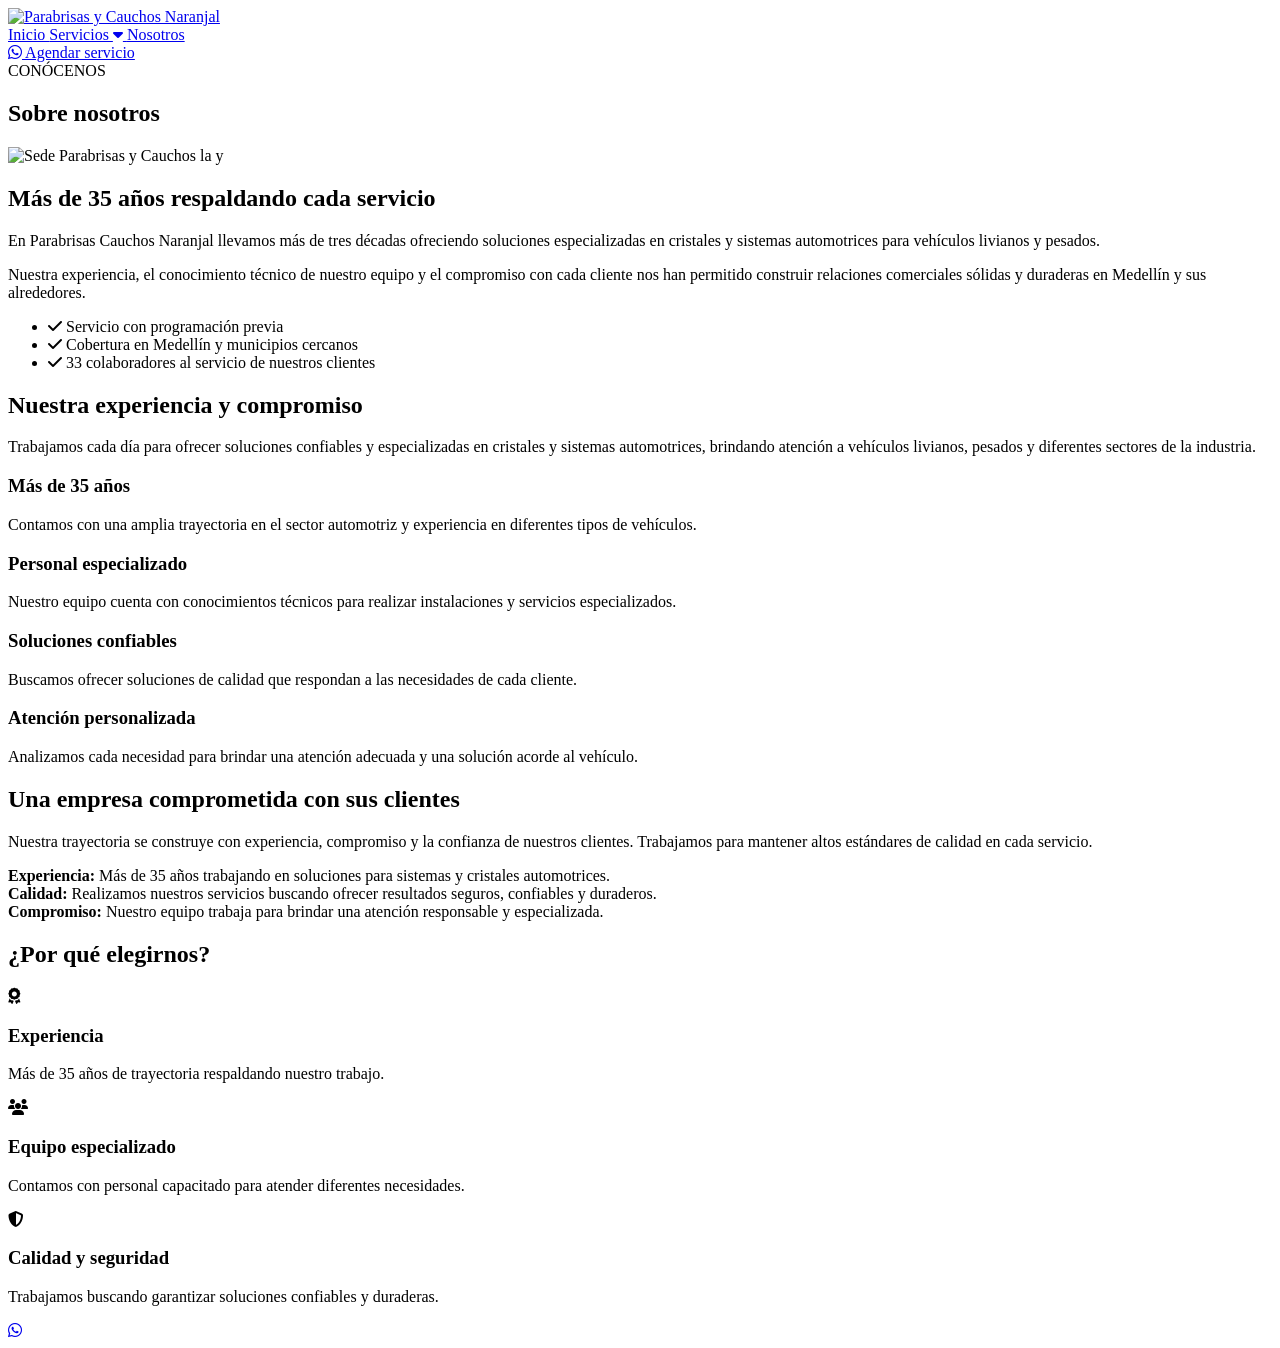
==== NosotrosParabrisas.html @ e6824275 "Add files via upload" ====
<!DOCTYPE html>
<html lang="es">

<head>

    <meta charset="UTF-8">

    <meta name="viewport"
          content="width=device-width, initial-scale=1.0">

    <title>
        Nosotros Parabrisas y Cauchos La Y
    </title>

    <link rel="stylesheet"
          href="css/servicios-detalle.css">

    <link rel="stylesheet"
          href="https://cdnjs.cloudflare.com/ajax/libs/font-awesome/6.5.2/css/all.min.css">

</head>


<body>


<header class="header">

    <div class="header-container">


        <a href="index.html"
           class="logo">

            <img src="Imagenes/LogoParabrisasYCauchosLaY.png"
                 alt="Parabrisas y Cauchos Naranjal">

        </a>


        <nav class="navbar">

            <a href="index.html">
                Inicio
            </a>


            <a href="Servicios.html">

                Servicios

                <i class="fa-solid fa-caret-down"></i>

            </a>


            <a href="NosotrosParabrisas.html"
               class="active">

                Nosotros

            </a>

        </nav>



        <a href="https://wa.link/3tt6j1"
           class="btn-agendar"
           target="_blank">

            <i class="fa-brands fa-whatsapp"></i>

            Agendar servicio

        </a>


    </div>

</header>

<main>


    <section class="titulo">

        <div class="container">


            <span class="categoria">
                CONÓCENOS
            </span>


            <h1>
                Sobre nosotros
            </h1>


        </div>

    </section>


    <section class="servicio">

        <div class="container servicio-grid">

            <div class="servicio-imagen">

                <img src="Imagenes/ParabrisasYCauchoLaY.jpg"
                     alt="Sede Parabrisas y Cauchos la y">

            </div>


            <div class="servicio-contenido">


                <h2>
                    Más de 35 años respaldando cada servicio
                </h2>


                <p>
                    En Parabrisas Cauchos Naranjal llevamos más de tres
                    décadas ofreciendo soluciones especializadas en
                    cristales y sistemas automotrices para vehículos
                    livianos y pesados.
                </p>


                <p>
                    Nuestra experiencia, el conocimiento técnico de
                    nuestro equipo y el compromiso con cada cliente nos
                    han permitido construir relaciones comerciales
                    sólidas y duraderas en Medellín y sus alrededores.
                </p>

                <ul>


                    <li>

                        <i class="fa-solid fa-check"></i>

                        Servicio con programación previa

                    </li>


                    <li>

                        <i class="fa-solid fa-check"></i>

                        Cobertura en Medellín y municipios cercanos

                    </li>


                    <li>

                        <i class="fa-solid fa-check"></i>

                        33 colaboradores al servicio de nuestros clientes

                    </li>


                </ul>


            </div>

        </div>

    </section>


    <section class="servicios-puertas">


        <div class="servicios-header">


            <h2>
                Nuestra experiencia y compromiso
            </h2>


            <p>
                Trabajamos cada día para ofrecer soluciones confiables
                y especializadas en cristales y sistemas automotrices,
                brindando atención a vehículos livianos, pesados y
                diferentes sectores de la industria.
            </p>


        </div>


        <div class="servicios-cards">


            <div class="servicio-card">

                <h3>
                    Más de 35 años
                </h3>

                <p>
                    Contamos con una amplia trayectoria en el sector
                    automotriz y experiencia en diferentes tipos de
                    vehículos.
                </p>

            </div>



            <div class="servicio-card">

                <h3>
                    Personal especializado
                </h3>

                <p>
                    Nuestro equipo cuenta con conocimientos técnicos
                    para realizar instalaciones y servicios especializados.
                </p>

            </div>



            <div class="servicio-card">

                <h3>
                    Soluciones confiables
                </h3>

                <p>
                    Buscamos ofrecer soluciones de calidad que respondan
                    a las necesidades de cada cliente.
                </p>

            </div>



            <div class="servicio-card">

                <h3>
                    Atención personalizada
                </h3>

                <p>
                    Analizamos cada necesidad para brindar una atención
                    adecuada y una solución acorde al vehículo.
                </p>

            </div>


        </div>

    </section>




    <section class="puertas-info">


        <div class="puertas-imagen">


            <div class="puertas-overlay">


                <div class="puertas-contenido">


                    <h2>
                        Una empresa comprometida con sus clientes
                    </h2>


                    <p>
                        Nuestra trayectoria se construye con experiencia,
                        compromiso y la confianza de nuestros clientes.
                        Trabajamos para mantener altos estándares de
                        calidad en cada servicio.
                    </p>


                    <div class="info-barra">

                        <strong>
                            Experiencia:
                        </strong>

                        Más de 35 años trabajando en soluciones para
                        sistemas y cristales automotrices.

                    </div>



                    <div class="info-barra">

                        <strong>
                            Calidad:
                        </strong>

                        Realizamos nuestros servicios buscando ofrecer
                        resultados seguros, confiables y duraderos.

                    </div>



                    <div class="info-barra">

                        <strong>
                            Compromiso:
                        </strong>

                        Nuestro equipo trabaja para brindar una atención
                        responsable y especializada.

                    </div>


                </div>


            </div>


        </div>


    </section>


    <section class="beneficios">

        <div class="container">


            <h2>
                ¿Por qué elegirnos?
            </h2>


            <div class="beneficios-grid">


                <div class="beneficio">

                    <i class="fa-solid fa-award"></i>

                    <h3>
                        Experiencia
                    </h3>

                    <p>
                        Más de 35 años de trayectoria respaldando
                        nuestro trabajo.
                    </p>

                </div>


                <div class="beneficio">

                    <i class="fa-solid fa-users"></i>

                    <h3>
                        Equipo especializado
                    </h3>

                    <p>
                        Contamos con personal capacitado para
                        atender diferentes necesidades.
                    </p>

                </div>



                <div class="beneficio">

                    <i class="fa-solid fa-shield-halved"></i>

                    <h3>
                        Calidad y seguridad
                    </h3>

                    <p>
                        Trabajamos buscando garantizar soluciones
                        confiables y duraderas.
                    </p>

                </div>


            </div>

        </div>

    </section>


</main>

<a href="https://wa.link/3tt6j1"
   class="whatsapp-float"
   target="_blank"
   aria-label="Contactar por WhatsApp">

    <i class="fa-brands fa-whatsapp"></i>

</a>


</body>

</html>
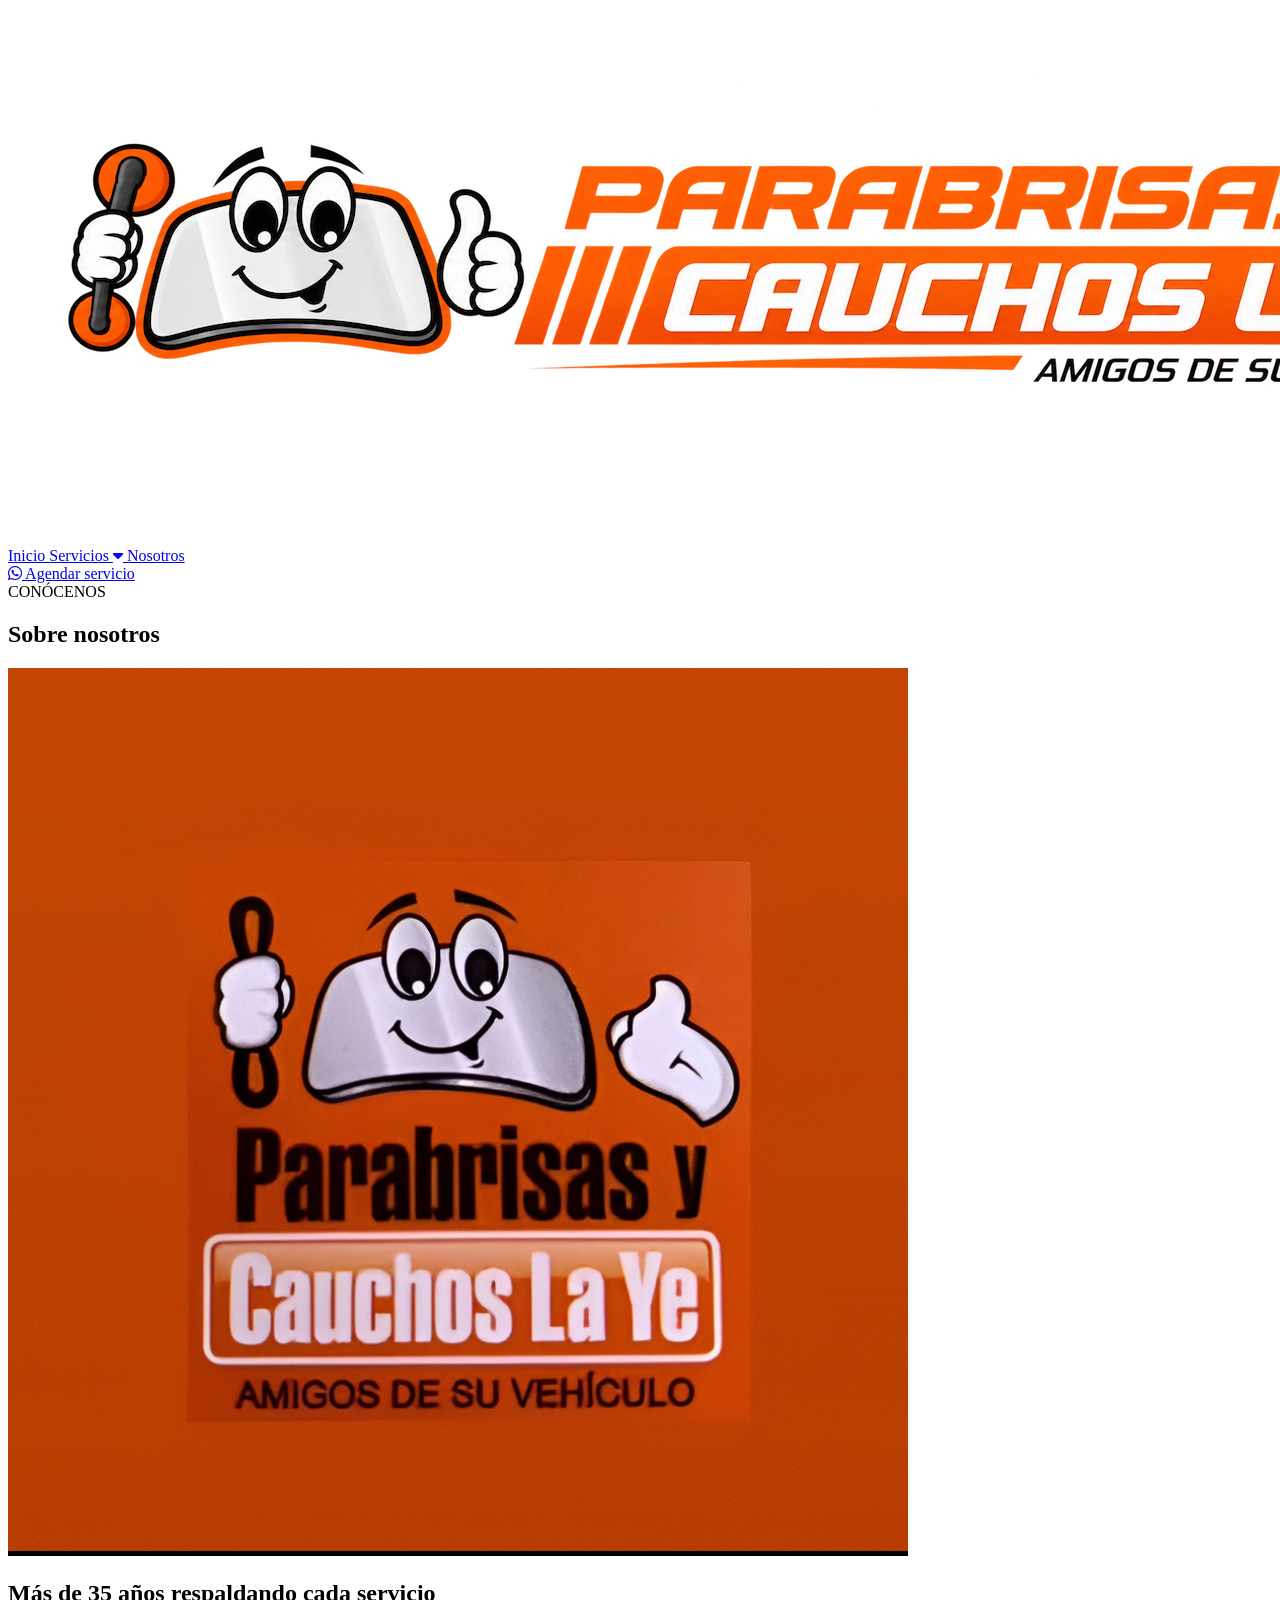
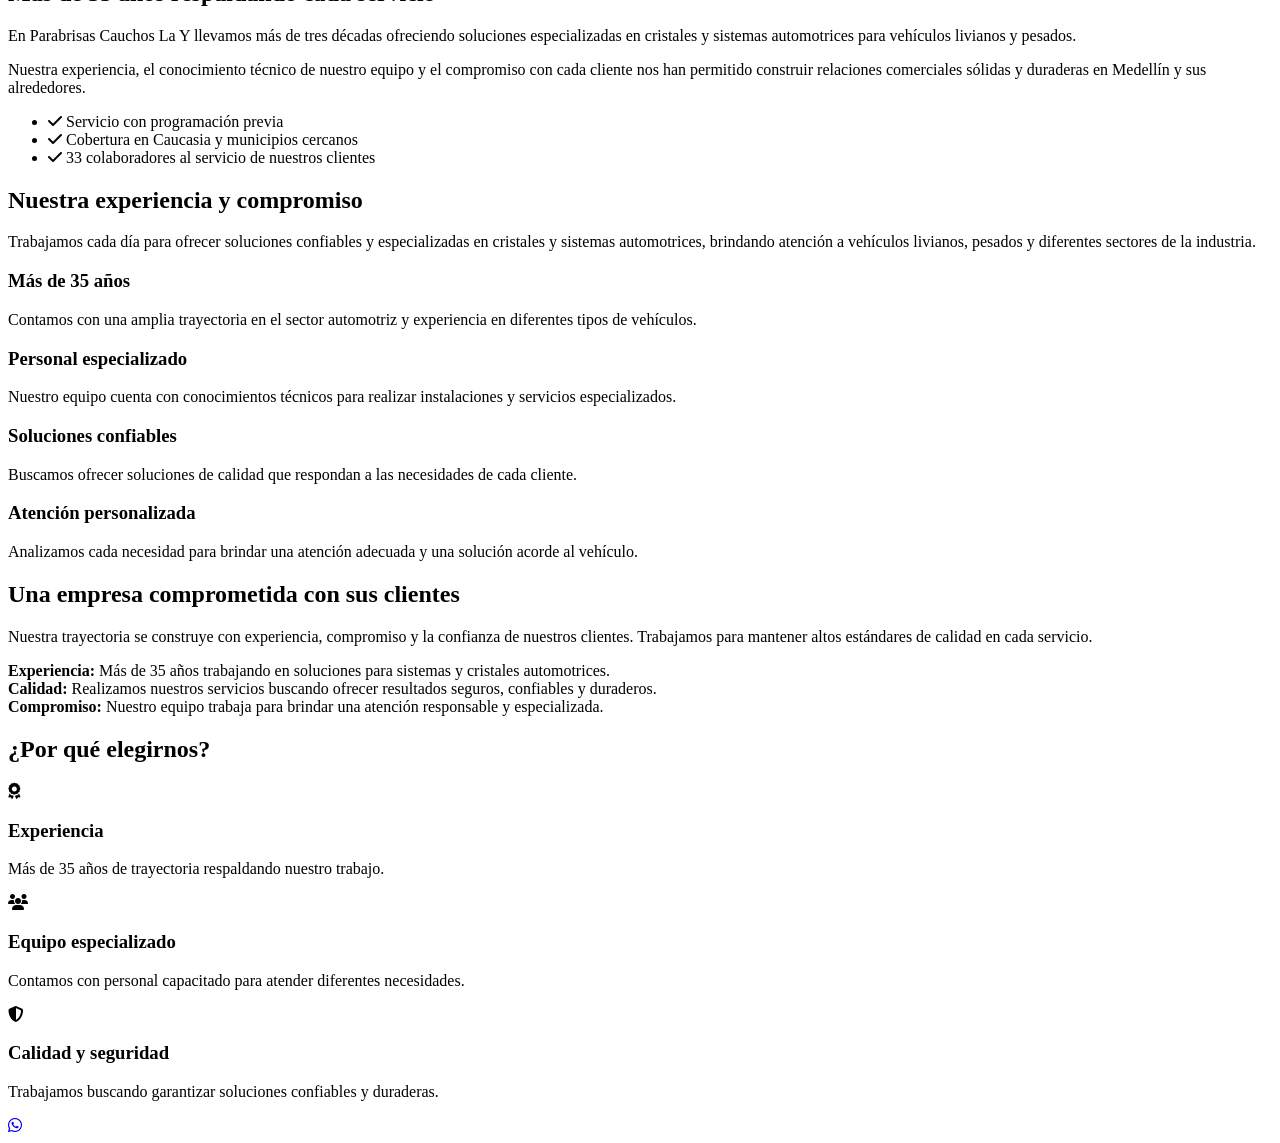
==== commit b3fb40c3: "Add files via upload" ====
--- a/NosotrosParabrisas.html
+++ b/NosotrosParabrisas.html
@@ -33,7 +33,7 @@
            class="logo">
 
             <img src="Imagenes/LogoParabrisasYCauchosLaY.png"
-                 alt="Parabrisas y Cauchos Naranjal">
+                 alt="Parabrisas y Cauchos la y">
 
         </a>
 
@@ -124,7 +124,7 @@
 
 
                 <p>
-                    En Parabrisas Cauchos Naranjal llevamos más de tres
+                    En Parabrisas Cauchos La Y llevamos más de tres
                     décadas ofreciendo soluciones especializadas en
                     cristales y sistemas automotrices para vehículos
                     livianos y pesados.
@@ -154,7 +154,7 @@
 
                         <i class="fa-solid fa-check"></i>
 
-                        Cobertura en Medellín y municipios cercanos
+                        Cobertura en Caucasia y municipios cercanos
 
                     </li>
 
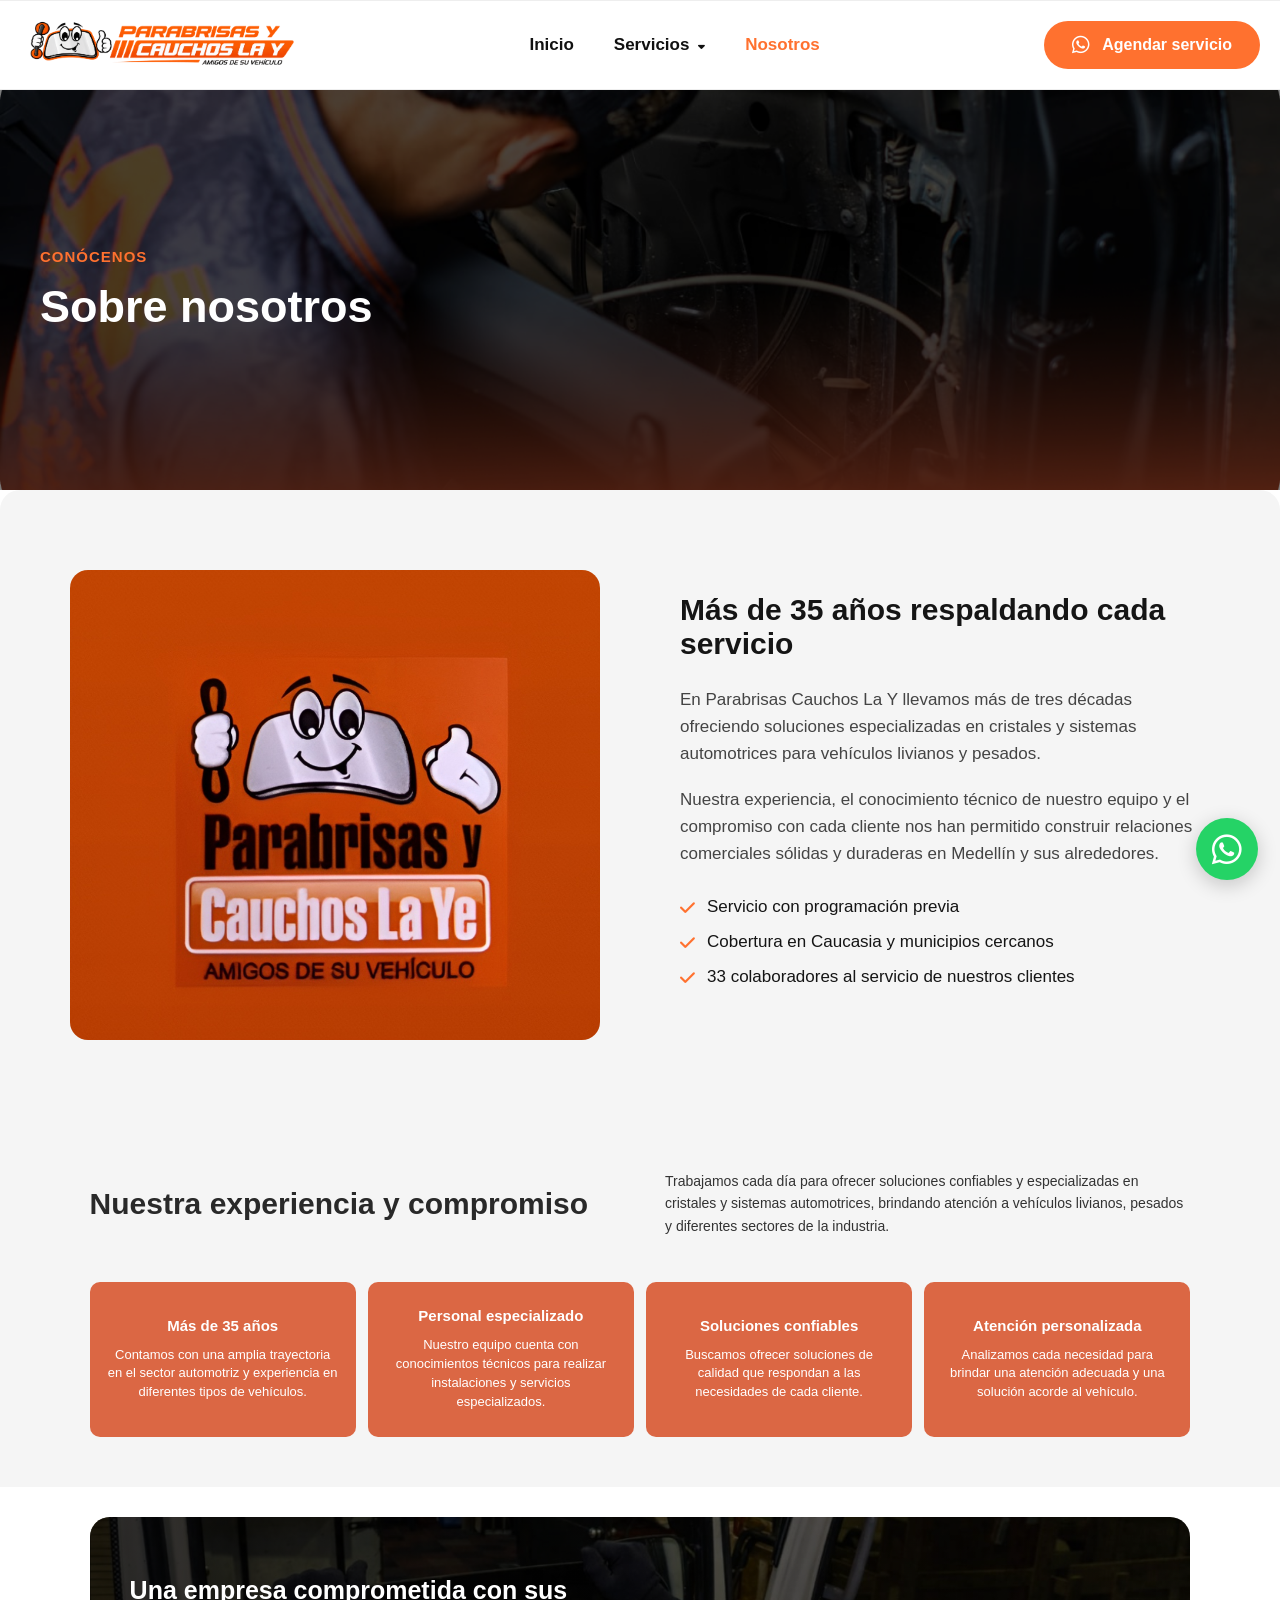
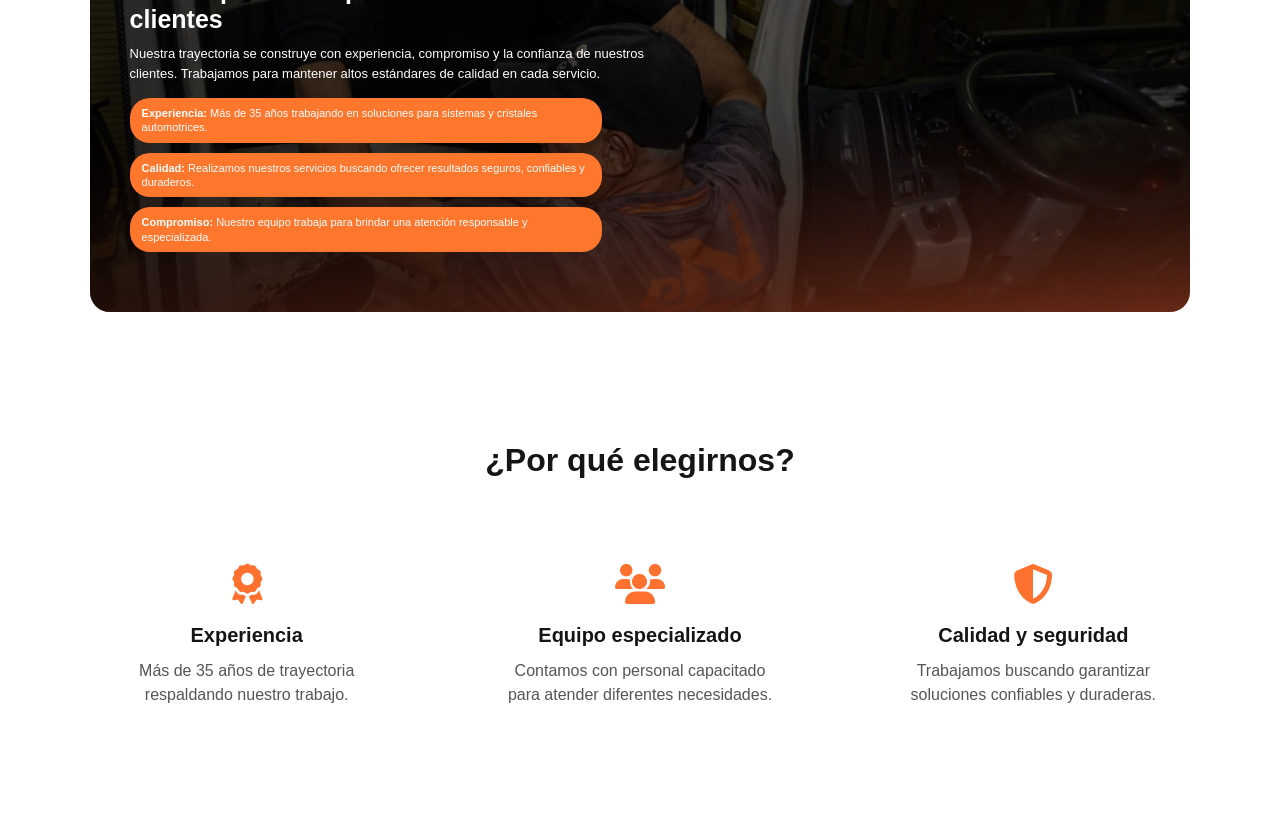
==== commit 26eec01b: "Add files via upload" ====
--- a/NosotrosParabrisas.html
+++ b/NosotrosParabrisas.html
@@ -65,7 +65,7 @@
 
 
 
-        <a href="https://wa.link/3tt6j1"
+        <a href="https://api.whatsapp.com/send?phone=573116218230&text=Hola,%20estoy%20interesado%20en%20agendar%20un%20servicio%20con%20Parabrisas%20y%20Cauchos%20La%20Y"
            class="btn-agendar"
            target="_blank">
 
--- a/css/servicios-detalle.css
+++ b/css/servicios-detalle.css
@@ -0,0 +1,654 @@
+* {
+    margin: 0;
+    padding: 0;
+    box-sizing: border-box;
+}
+
+body {
+    font-family: Arial, Helvetica, sans-serif;
+    color: #151515;
+    background: #fff;
+}
+
+a {
+    text-decoration: none;
+}
+
+.container {
+    width: 100%;
+    max-width: 1400px;
+    margin: auto;
+}
+
+
+.header {
+    height: 90px;
+    border-top: 1px solid #eee;
+    border-bottom: 1px solid #eee;
+    background: white;
+}
+
+.header-container {
+    max-width: 1400px;
+    height: 100%;
+    margin: auto;
+
+    padding: 0 20px;
+
+    display: flex;
+    align-items: center;
+    justify-content: space-between;
+}
+
+.logo img {
+    width: 285px;
+    display: block;
+}
+
+
+.navbar {
+    display: flex;
+    align-items: center;
+    gap: 40px;
+}
+
+.navbar a {
+    color: #111;
+    font-size: 17px;
+    font-weight: 600;
+}
+
+.navbar a:hover,
+.navbar .active {
+    color: #ff712f;
+}
+
+.navbar i {
+    font-size: 11px;
+    margin-left: 4px;
+}
+
+.btn-agendar {
+    background: #ff712f;
+    color: white;
+
+    height: 48px;
+
+    padding: 0 28px;
+
+    border-radius: 30px;
+
+    display: flex;
+    align-items: center;
+    gap: 12px;
+
+    font-size: 16px;
+    font-weight: 600;
+}
+
+.btn-agendar:hover {
+    background: #e95f20;
+}
+
+.btn-agendar i {
+    font-size: 20px;
+}
+
+
+
+.titulo {
+    position: relative;
+
+    background-image: url("../Imagenes/backgroundCremallera.png");
+    background-size: cover;
+    background-position: center;
+    background-repeat: no-repeat;
+
+    min-height: 400px;
+
+    display: flex;
+    align-items: center;
+
+    color: white;
+}
+
+.titulo::before {
+    content: "";
+    position: absolute;
+    inset: 0;
+    background: rgba(0, 0, 0, 0.5);
+}
+
+.titulo .container {
+    position: relative;
+    z-index: 1;
+}
+.titulo .container {
+    padding-left: 40px;
+}
+
+.categoria {
+    color: #ff712f;
+
+    font-size: 15px;
+    font-weight: 700;
+
+    letter-spacing: 1px;
+}
+
+.titulo h1 {
+    max-width: 900px;
+
+    margin-top: 15px;
+
+    font-size: 45px;
+    line-height: 1.15;
+
+    font-weight: 700;
+}
+
+
+.servicio {
+    background: #f5f5f5;
+
+    padding: 80px 30px;
+
+    border-radius: 20px 20px 0 0;
+}
+
+.servicio-grid {
+    display: grid;
+
+    grid-template-columns: 1fr 1fr;
+
+    gap: 80px;
+
+    align-items: center;
+
+    padding: 0 40px;
+}
+
+
+.servicio-imagen {
+    width: 100%;
+    height: 470px;
+
+    overflow: hidden;
+
+    border-radius: 18px;
+}
+
+.servicio-imagen img {
+    width: 100%;
+    height: 100%;
+
+    object-fit: cover;
+
+    display: block;
+}
+
+
+.servicio-contenido h2 {
+    font-size: 30px;
+
+    margin-bottom: 25px;
+}
+
+.servicio-contenido p {
+    font-size: 17px;
+
+    line-height: 1.6;
+
+    margin-bottom: 18px;
+
+    color: #444;
+}
+
+
+.servicio-contenido ul {
+    list-style: none;
+
+    margin: 30px 0;
+}
+
+.servicio-contenido li {
+    font-size: 17px;
+
+    margin-bottom: 15px;
+
+    display: flex;
+    align-items: center;
+
+    gap: 12px;
+}
+
+.servicio-contenido li i {
+    color: #ff712f;
+
+    font-size: 17px;
+}
+
+
+.btn-principal {
+    display: inline-flex;
+
+    align-items: center;
+
+    gap: 12px;
+
+    background: #ff712f;
+
+    color: white;
+
+    padding: 15px 28px;
+
+    border-radius: 30px;
+
+    font-size: 16px;
+
+    font-weight: 600;
+}
+
+.btn-principal:hover {
+    background: #e95f20;
+}
+
+
+.beneficios {
+    padding: 80px 30px;
+
+    background: white;
+}
+
+.beneficios h2 {
+    text-align: center;
+
+    font-size: 32px;
+
+    margin-bottom: 50px;
+}
+
+.beneficios-grid {
+    display: grid;
+
+    grid-template-columns: repeat(3, 1fr);
+
+    gap: 40px;
+
+    padding: 0 40px;
+}
+
+.beneficio {
+    text-align: center;
+
+    padding: 35px;
+}
+
+.beneficio i {
+    font-size: 40px;
+
+    color: #ff712f;
+
+    margin-bottom: 20px;
+}
+
+.beneficio h3 {
+    font-size: 20px;
+
+    margin-bottom: 12px;
+}
+
+.beneficio p {
+    color: #555;
+
+    line-height: 1.5;
+}
+
+
+.whatsapp-float {
+    position: fixed;
+
+    right: 22px;
+    bottom: 20px;
+
+    width: 62px;
+    height: 62px;
+
+    border-radius: 50%;
+
+    background: #25d366;
+
+    color: white;
+
+    display: flex;
+
+    align-items: center;
+    justify-content: center;
+
+    font-size: 34px;
+
+    box-shadow: 0 5px 20px rgba(0,0,0,.2);
+
+    z-index: 1000;
+}
+
+.whatsapp-float:hover {
+    transform: scale(1.08);
+}
+
+
+@media (max-width: 1000px) {
+
+    .navbar {
+        gap: 20px;
+    }
+
+    .servicio-grid {
+        grid-template-columns: 1fr;
+
+        gap: 50px;
+    }
+
+    .servicio-imagen {
+        height: 400px;
+    }
+
+    .beneficios-grid {
+        grid-template-columns: 1fr;
+    }
+
+}
+
+
+@media (max-width: 700px) {
+
+    .header {
+        height: auto;
+    }
+
+    .header-container {
+        flex-direction: column;
+
+        padding: 20px;
+    }
+
+    .navbar {
+        flex-wrap: wrap;
+
+        justify-content: center;
+    }
+
+    .logo img {
+        width: 230px;
+    }
+
+    .titulo {
+        padding: 40px 20px;
+    }
+
+    .titulo .container {
+        padding-left: 0;
+    }
+
+    .titulo h1 {
+        font-size: 34px;
+    }
+
+    .servicio {
+        padding: 50px 20px;
+    }
+
+    .servicio-grid {
+        padding: 0;
+    }
+
+    .servicio-imagen {
+        height: 300px;
+    }
+
+    .beneficios {
+        padding: 50px 20px;
+    }
+
+}
+
+.servicios-puertas {
+    background: #f5f5f5;
+    padding: 50px 7%;
+}
+
+
+.servicios-header {
+    display: grid;
+    grid-template-columns: 1fr 1fr;
+    gap: 50px;
+    align-items: center;
+    margin-bottom: 45px;
+}
+
+.servicios-header h2 {
+    margin: 0;
+    font-family: Arial, sans-serif;
+    font-size: 30px;
+    font-weight: 800;
+    color: #292929;
+    line-height: 1.2;
+}
+
+.servicios-header p {
+    margin: 0;
+    font-family: Arial, sans-serif;
+    font-size: 14px;
+    line-height: 1.6;
+    color: #333;
+}
+
+.servicios-cards {
+    display: grid;
+    grid-template-columns: repeat(4, 1fr);
+    gap: 12px;
+}
+
+.servicio-card {
+    background: #db6744;
+    color: white;
+
+    min-height: 135px;
+
+    padding: 25px 18px;
+
+    border-radius: 10px;
+
+    display: flex;
+    flex-direction: column;
+    justify-content: center;
+    align-items: center;
+
+    text-align: center;
+
+    box-sizing: border-box;
+}
+
+.servicio-card h3 {
+    margin: 0 0 12px;
+
+    font-family: Arial, sans-serif;
+
+    font-size: 15px;
+
+    font-weight: 700;
+}
+
+.servicio-card p {
+    margin: 0;
+
+    font-family: Arial, sans-serif;
+
+    font-size: 13px;
+
+    line-height: 1.45;
+}
+
+.puertas-info {
+    background: white;
+
+    padding: 30px 7% 50px;
+}
+
+
+.puertas-imagen {
+    position: relative;
+
+    min-height: 395px;
+
+    border-radius: 20px;
+
+    overflow: hidden;
+
+    background-image: url("../Imagenes/CremallerasFinal.png");
+
+    background-size: cover;
+
+    background-position: center;
+}
+
+
+.puertas-overlay {
+    position: absolute;
+
+    inset: 0;
+
+    background:
+        linear-gradient(
+            90deg,
+            rgba(0, 0, 0, 0.70) 0%,
+            rgba(0, 0, 0, 0.40) 45%,
+            rgba(0, 0, 0, 0.20) 100%
+        );
+
+    display: flex;
+
+    align-items: center;
+}
+
+
+
+.puertas-contenido {
+    width: 55%;
+
+    padding: 40px;
+}
+
+.puertas-contenido h2 {
+    color: white;
+
+    margin: 0 0 10px;
+
+    font-family: Arial, sans-serif;
+
+    font-size: 25px;
+
+    font-weight: 800;
+}
+
+.puertas-contenido > p {
+    color: white;
+
+    margin: 0 0 15px;
+
+    font-family: Arial, sans-serif;
+
+    font-size: 13px;
+
+    line-height: 1.5;
+
+    max-width: 650px;
+}
+
+
+.info-barra {
+    background: #ff762d;
+
+    color: white;
+
+    border-radius: 20px;
+
+    padding: 8px 12px;
+
+    margin-top: 10px;
+
+    width: 90%;
+
+    box-sizing: border-box;
+
+    font-family: Arial, sans-serif;
+
+    font-size: 11px;
+
+    line-height: 1.3;
+}
+
+.info-barra strong {
+    font-weight: 800;
+}
+
+
+@media (max-width: 1000px) {
+
+    .servicios-cards {
+        grid-template-columns: repeat(2, 1fr);
+    }
+
+    .servicios-header {
+        grid-template-columns: 1fr;
+        gap: 20px;
+    }
+
+    .puertas-contenido {
+        width: 75%;
+    }
+
+}
+
+
+@media (max-width: 600px) {
+
+    .servicios-puertas {
+        padding: 40px 20px;
+    }
+
+    .servicios-header h2 {
+        font-size: 25px;
+    }
+
+    .servicios-cards {
+        grid-template-columns: 1fr;
+    }
+
+    .puertas-info {
+        padding: 20px;
+    }
+
+    .puertas-imagen {
+        min-height: 550px;
+        border-radius: 15px;
+    }
+
+    .puertas-overlay {
+        align-items: flex-end;
+    }
+
+    .puertas-contenido {
+        width: 100%;
+        padding: 25px;
+    }
+
+    .puertas-contenido h2 {
+        font-size: 22px;
+    }
+
+    .info-barra {
+        width: 100%;
+    }
+
+}
